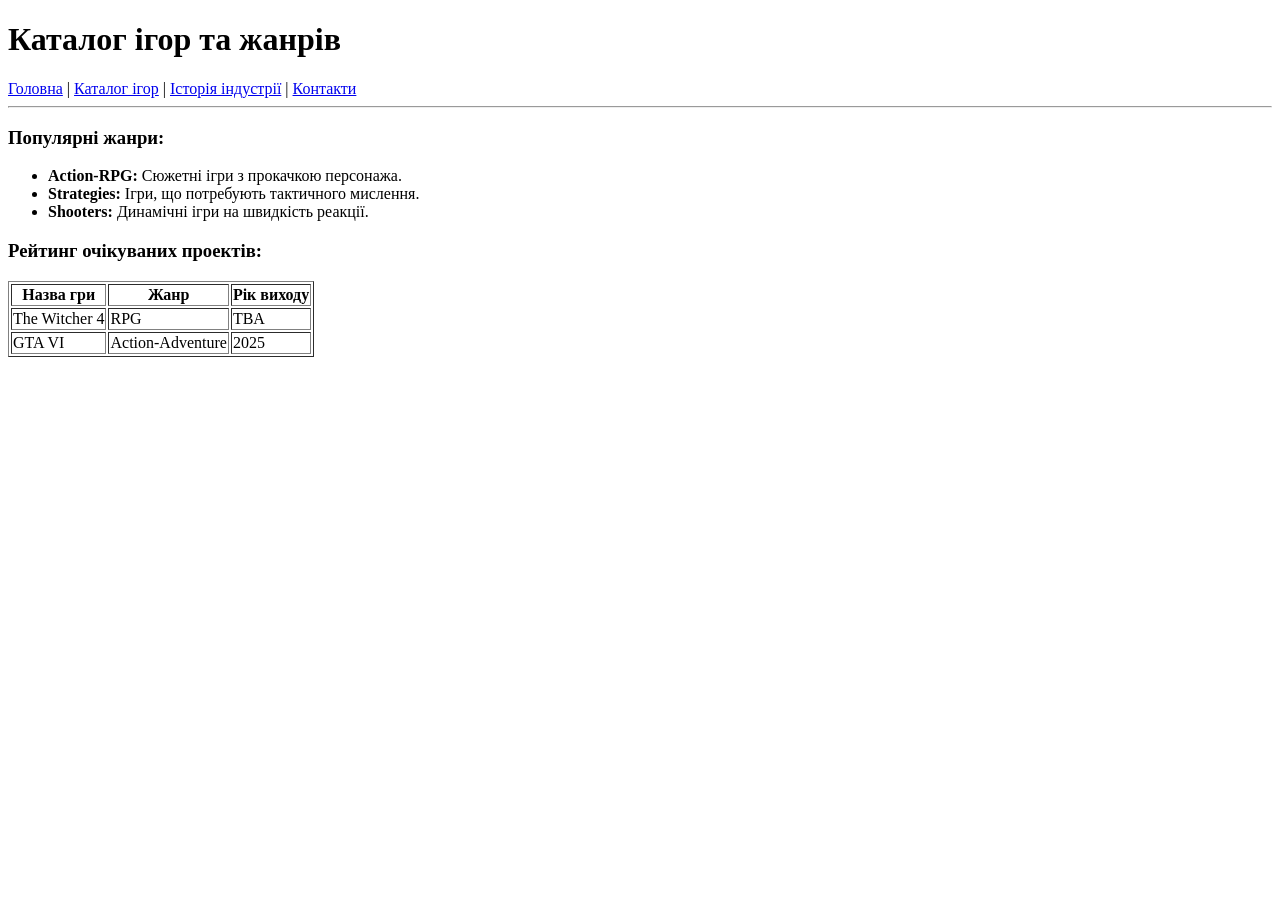
==== catalog.html @ 6b0a0c57 "Виконано Лабораторну роботу №1: Створення структури сайту" ====
<!DOCTYPE html>
<html lang="uk">
<head>
    <meta charset="UTF-8">
    <title>Каталог ігор</title>
</head>
<body>
    <header>
        <h1>Каталог ігор та жанрів</h1>
        <nav>
            <a href="index.html">Головна</a> | 
            <a href="catalog.html">Каталог ігор</a> | 
            <a href="history.html">Історія індустрії</a> | 
            <a href="contacts.html">Контакти</a>
        </nav>
    </header>
    <hr>
    <main>
        <h3>Популярні жанри:</h3>
        <ul>
            <li><b>Action-RPG:</b> Сюжетні ігри з прокачкою персонажа.</li>
            <li><b>Strategies:</b> Ігри, що потребують тактичного мислення.</li>
            <li><b>Shooters:</b> Динамічні ігри на швидкість реакції.</li>
        </ul>

        <h3>Рейтинг очікуваних проектів:</h3>
        <table border="1">
            <tr>
                <th>Назва гри</th>
                <th>Жанр</th>
                <th>Рік виходу</th>
            </tr>
            <tr>
                <td>The Witcher 4</td>
                <td>RPG</td>
                <td>TBA</td>
            </tr>
            <tr>
                <td>GTA VI</td>
                <td>Action-Adventure</td>
                <td>2025</td>
            </tr>
        </table>
    </main>
</body>
</html>
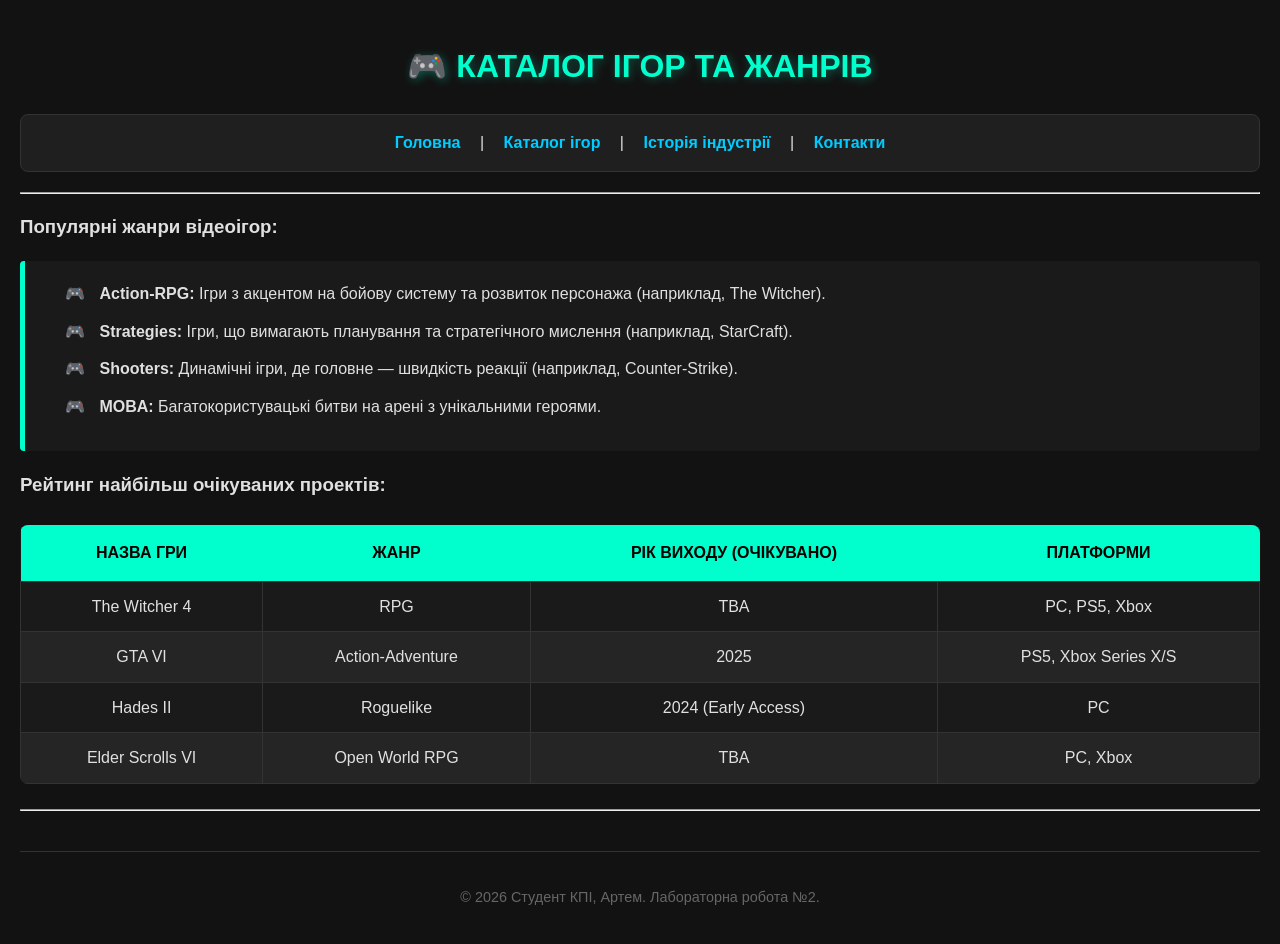
==== commit 4104066a: "Виконано Лабораторну роботу №2: Стилізація сайту за допомогою CSS" ====
--- a/catalog.html
+++ b/catalog.html
@@ -2,45 +2,80 @@
 <html lang="uk">
 <head>
     <meta charset="UTF-8">
-    <title>Каталог ігор</title>
+    <title>Каталог ігор | Лабораторна №2</title>
+    <link rel="stylesheet" href="style.css">
 </head>
 <body>
+
     <header>
-        <h1>Каталог ігор та жанрів</h1>
-        <nav>
+        <h1>🎮 Каталог ігор та жанрів</h1>
+        <nav class="top-menu">
             <a href="index.html">Головна</a> | 
             <a href="catalog.html">Каталог ігор</a> | 
             <a href="history.html">Історія індустрії</a> | 
             <a href="contacts.html">Контакти</a>
         </nav>
     </header>
+
     <hr>
+
     <main>
-        <h3>Популярні жанри:</h3>
-        <ul>
-            <li><b>Action-RPG:</b> Сюжетні ігри з прокачкою персонажа.</li>
-            <li><b>Strategies:</b> Ігри, що потребують тактичного мислення.</li>
-            <li><b>Shooters:</b> Динамічні ігри на швидкість реакції.</li>
-        </ul>
+        <section>
+            <h3>Популярні жанри відеоігор:</h3>
+            <ul class="genre-list">
+                <li><b>Action-RPG:</b> Ігри з акцентом на бойову систему та розвиток персонажа (наприклад, The Witcher).</li>
+                <li><b>Strategies:</b> Ігри, що вимагають планування та стратегічного мислення (наприклад, StarCraft).</li>
+                <li><b>Shooters:</b> Динамічні ігри, де головне — швидкість реакції (наприклад, Counter-Strike).</li>
+                <li><b>MOBA:</b> Багатокористувацькі битви на арені з унікальними героями.</li>
+            </ul>
+        </section>
 
-        <h3>Рейтинг очікуваних проектів:</h3>
-        <table border="1">
-            <tr>
-                <th>Назва гри</th>
-                <th>Жанр</th>
-                <th>Рік виходу</th>
-            </tr>
-            <tr>
-                <td>The Witcher 4</td>
-                <td>RPG</td>
-                <td>TBA</td>
-            </tr>
-            <tr>
-                <td>GTA VI</td>
-                <td>Action-Adventure</td>
-                <td>2025</td>
-            </tr>
-        </table>
+        <section>
+            <h3>Рейтинг найбільш очікуваних проектів:</h3>
+            <table class="games-table">
+                <thead>
+                    <tr>
+                        <th>Назва гри</th>
+                        <th>Жанр</th>
+                        <th>Рік виходу (очікувано)</th>
+                        <th>Платформи</th>
+                    </tr>
+                </thead>
+                <tbody>
+                    <tr>
+                        <td>The Witcher 4</td>
+                        <td>RPG</td>
+                        <td>TBA</td>
+                        <td>PC, PS5, Xbox</td>
+                    </tr>
+                    <tr>
+                        <td>GTA VI</td>
+                        <td>Action-Adventure</td>
+                        <td>2025</td>
+                        <td>PS5, Xbox Series X/S</td>
+                    </tr>
+                    <tr>
+                        <td>Hades II</td>
+                        <td>Roguelike</td>
+                        <td>2024 (Early Access)</td>
+                        <td>PC</td>
+                    </tr>
+                    <tr>
+                        <td>Elder Scrolls VI</td>
+                        <td>Open World RPG</td>
+                        <td>TBA</td>
+                        <td>PC, Xbox</td>
+                    </tr>
+                </tbody>
+            </table>
+        </section>
     </main>
+
+    <hr>
+
+    <footer>
+        <p>&copy; 2026 Студент КПІ, Артем. Лабораторна робота №2.</p>
+    </footer>
+
 </body>
 </html>
--- a/style.css
+++ b/style.css
@@ -0,0 +1,105 @@
+body {
+    background-color: #121212;
+    color: #e0e0e0;
+    font-family: 'Segoe UI', Roboto, sans-serif;
+    margin: 0;
+    padding: 20px;
+    line-height: 1.6;
+}
+
+header h1 {
+    color: #00ffcc;
+    text-align: center;
+    text-transform: uppercase;
+    text-shadow: 2px 2px 10px rgba(0, 255, 204, 0.3);
+}
+
+.top-menu {
+    background-color: #1f1f1f;
+    padding: 15px;
+    border-radius: 8px;
+    text-align: center;
+    border: 1px solid #333;
+    margin-bottom: 20px;
+}
+
+.top-menu a {
+    color: #00ccff;
+    text-decoration: none;
+    margin: 0 15px;
+    font-weight: bold;
+    transition: 0.3s;
+}
+
+.top-menu a:hover {
+    color: #ff00ff;
+    text-shadow: 0 0 5px #ff00ff;
+}
+
+.genre-list {
+    background: #1a1a1a;
+    padding: 20px 40px;
+    border-left: 5px solid #00ffcc;
+    border-radius: 4px;
+    list-style-type: none;
+}
+
+.genre-list li {
+    margin-bottom: 12px;
+}
+
+.genre-list li::before {
+    content: "🎮 ";
+    margin-right: 10px;
+}
+
+.games-table {
+    width: 100%;
+    border-collapse: collapse;
+    margin: 25px 0;
+    background-color: #1a1a1a;
+    overflow: hidden;
+    border-radius: 8px;
+}
+
+.games-table th {
+    background-color: #00ffcc;
+    color: #000;
+    padding: 15px;
+    text-transform: uppercase;
+    font-weight: bold;
+}
+
+.games-table td {
+    padding: 12px 15px;
+    border: 1px solid #333;
+    text-align: center;
+}
+
+.games-table tr:nth-child(even) {
+    background-color: #252525;
+}
+
+.games-table tr:hover {
+    background-color: #2c2c2c;
+    color: #00ffcc;
+    cursor: default;
+}
+
+img {
+    display: block;
+    margin: 20px auto;
+    border: 3px solid #333;
+    border-radius: 10px;
+    max-width: 100%;
+    box-shadow: 0 10px 20px rgba(0,0,0,0.5);
+}
+
+footer {
+    text-align: center;
+    margin-top: 40px;
+    font-size: 0.9em;
+    color: #666;
+    border-top: 1px solid #333;
+    padding-top: 20px;
+}
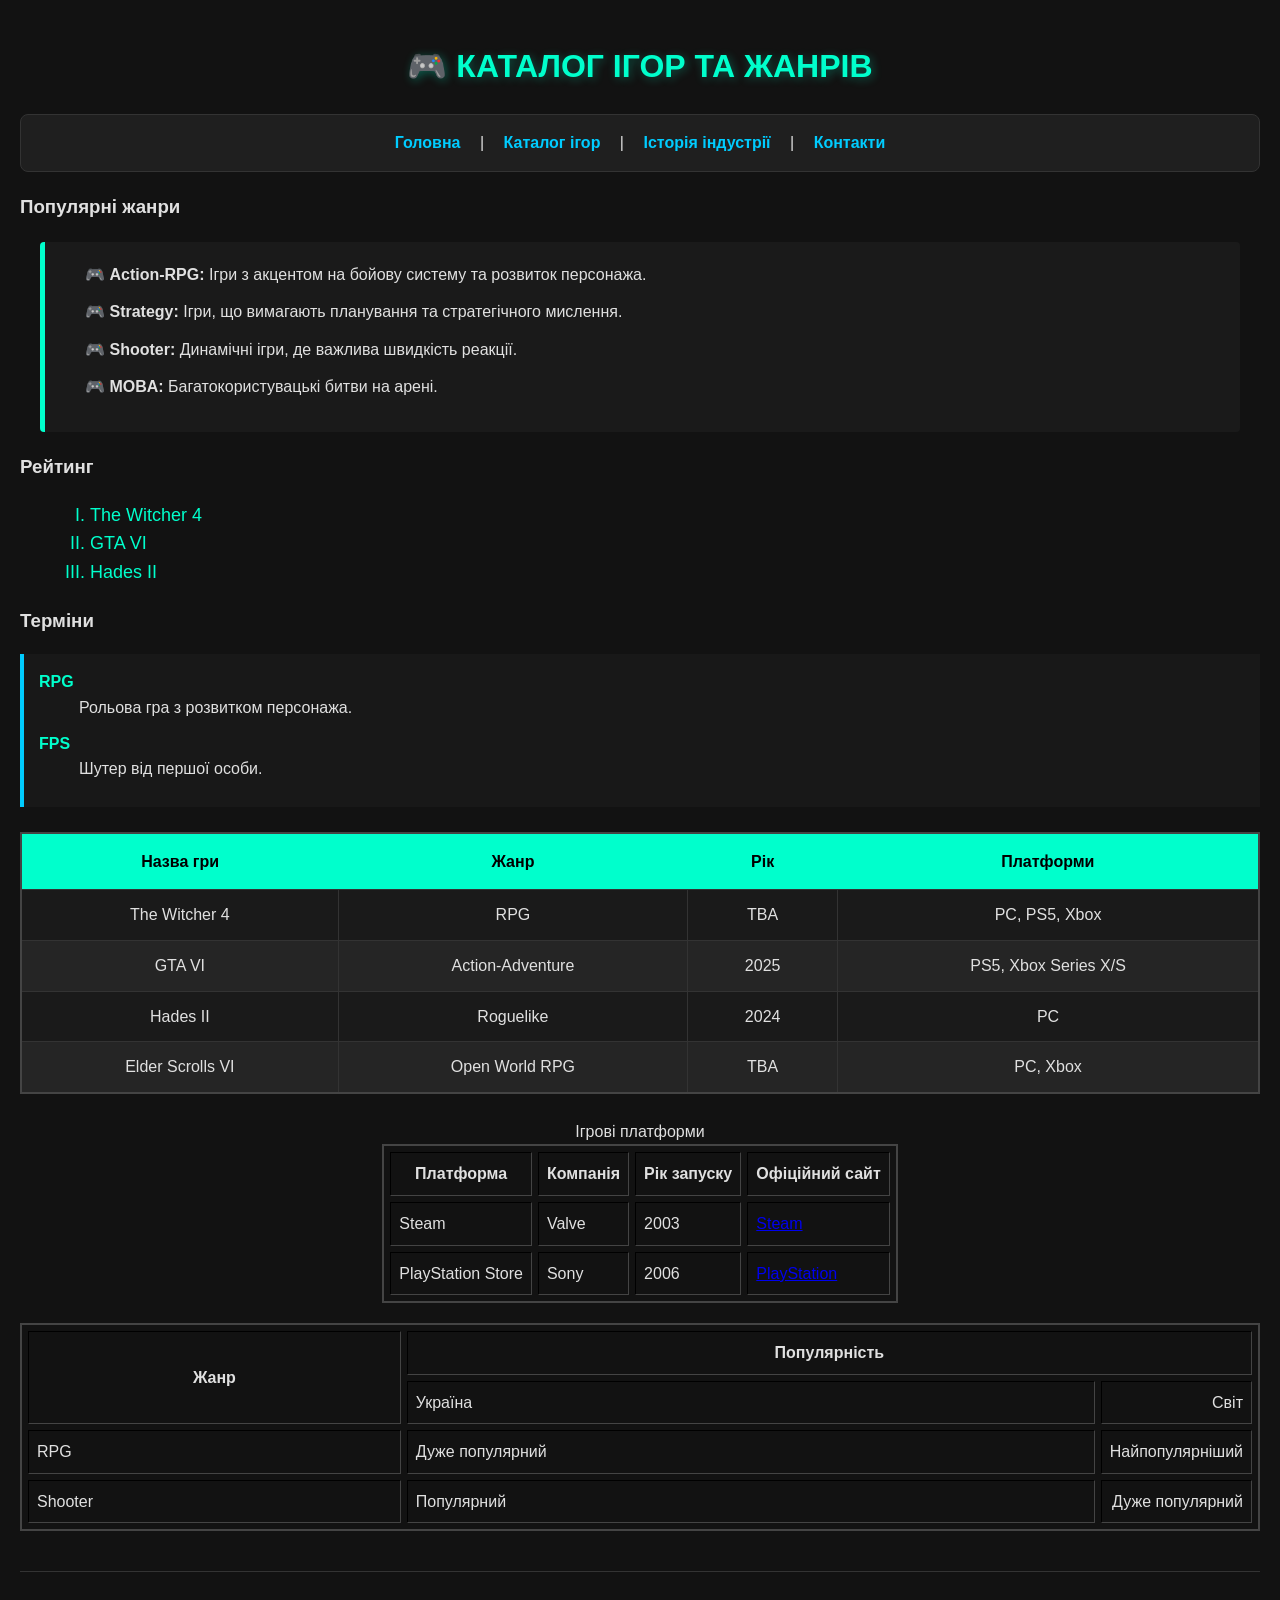
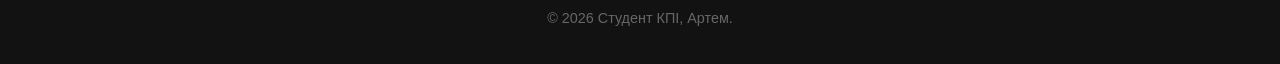
==== commit a85ddb64: "Lab3 Final Clear" ====
--- a/catalog.html
+++ b/catalog.html
@@ -6,38 +6,51 @@
     <link rel="stylesheet" href="style.css">
 </head>
 <body>
-
     <header>
         <h1>🎮 Каталог ігор та жанрів</h1>
         <nav class="top-menu">
-            <a href="index.html">Головна</a> | 
-            <a href="catalog.html">Каталог ігор</a> | 
-            <a href="history.html">Історія індустрії</a> | 
+            <a href="index.html">Головна</a> |
+            <a href="catalog.html">Каталог ігор</a> |
+            <a href="history.html">Історія індустрії</a> |
             <a href="contacts.html">Контакти</a>
         </nav>
     </header>
 
-    <hr>
-
     <main>
         <section>
-            <h3>Популярні жанри відеоігор:</h3>
+            <h3>Популярні жанри</h3>
             <ul class="genre-list">
-                <li><b>Action-RPG:</b> Ігри з акцентом на бойову систему та розвиток персонажа (наприклад, The Witcher).</li>
-                <li><b>Strategies:</b> Ігри, що вимагають планування та стратегічного мислення (наприклад, StarCraft).</li>
-                <li><b>Shooters:</b> Динамічні ігри, де головне — швидкість реакції (наприклад, Counter-Strike).</li>
-                <li><b>MOBA:</b> Багатокористувацькі битви на арені з унікальними героями.</li>
+                <li><b>Action-RPG:</b> Ігри з акцентом на бойову систему та розвиток персонажа.</li>
+                <li><b>Strategy:</b> Ігри, що вимагають планування та стратегічного мислення.</li>
+                <li><b>Shooter:</b> Динамічні ігри, де важлива швидкість реакції.</li>
+                <li><b>MOBA:</b> Багатокористувацькі битви на арені.</li>
             </ul>
         </section>
 
         <section>
-            <h3>Рейтинг найбільш очікуваних проектів:</h3>
+            <h3>Рейтинг</h3>
+            <ol type="I">
+                <li>The Witcher 4</li>
+                <li>GTA VI</li>
+                <li>Hades II</li>
+            </ol>
+
+            <h3>Терміни</h3>
+            <dl>
+                <dt>RPG</dt>
+                <dd>Рольова гра з розвитком персонажа.</dd>
+                <dt>FPS</dt>
+                <dd>Шутер від першої особи.</dd>
+            </dl>
+        </section>
+
+        <section>
             <table class="games-table">
                 <thead>
                     <tr>
                         <th>Назва гри</th>
                         <th>Жанр</th>
-                        <th>Рік виходу (очікувано)</th>
+                        <th>Рік</th>
                         <th>Платформи</th>
                     </tr>
                 </thead>
@@ -57,7 +70,7 @@
                     <tr>
                         <td>Hades II</td>
                         <td>Roguelike</td>
-                        <td>2024 (Early Access)</td>
+                        <td>2024</td>
                         <td>PC</td>
                     </tr>
                     <tr>
@@ -69,13 +82,62 @@
                 </tbody>
             </table>
         </section>
+
+        <section>
+            <table class="demo-table" border="1" cellpadding="8" cellspacing="6">
+                <caption>Ігрові платформи</caption>
+                <tr class="demo-head">
+                    <th>Платформа</th>
+                    <th>Компанія</th>
+                    <th>Рік запуску</th>
+                    <th>Офіційний сайт</th>
+                </tr>
+                
+                <tr>
+                    <td>Steam</td>
+                    <td>Valve</td>
+                    <td>2003</td>
+                    <td><a href="https://store.steampowered.com" target="_blank" rel="noopener">Steam</a></td>
+                </tr>
+                <tr>
+                    <td>PlayStation Store</td>
+                    <td>Sony</td>
+                    <td>2006</td>
+                    <td><a href="https://store.playstation.com" target="_blank" rel="noopener">PlayStation</a></td>
+                </tr>
+            </table>
+        </section>
+
+        <section>
+            <table class="complex-demo" border="1" cellpadding="8" cellspacing="6">
+                <colgroup>
+                    <col span="1" style="width:35%">
+                    <col span="2" style="width:65%">
+                </colgroup>
+                <tr>
+                    <th rowspan="2" align="center">Жанр</th>
+                    <th colspan="2" align="center">Популярність</th>
+                </tr>
+                <tr>
+                    <td align="left">Україна</td>
+                    <td align="right">Світ</td>
+                </tr>
+                <tr>
+                    <td>RPG</td>
+                    <td align="left">Дуже популярний</td>
+                    <td align="right">Найпопулярніший</td>
+                </tr>
+                <tr>
+                    <td>Shooter</td>
+                    <td align="left">Популярний</td>
+                    <td align="right">Дуже популярний</td>
+                </tr>
+            </table>
+        </section>
     </main>
 
-    <hr>
-
     <footer>
-        <p>&copy; 2026 Студент КПІ, Артем. Лабораторна робота №2.</p>
+        <p>&copy; 2026 Студент КПІ, Артем.</p>
     </footer>
-
 </body>
 </html>
--- a/style.css
+++ b/style.css
@@ -7,12 +7,16 @@
     line-height: 1.6;
 }
 
+/* Заголовки */
+
 header h1 {
     color: #00ffcc;
     text-align: center;
     text-transform: uppercase;
     text-shadow: 2px 2px 10px rgba(0, 255, 204, 0.3);
 }
+
+/* Меню */
 
 .top-menu {
     background-color: #1f1f1f;
@@ -28,13 +32,42 @@
     text-decoration: none;
     margin: 0 15px;
     font-weight: bold;
-    transition: 0.3s;
 }
 
 .top-menu a:hover {
     color: #ff00ff;
-    text-shadow: 0 0 5px #ff00ff;
 }
+
+/* Списки */
+
+ul {
+    margin: 20px;
+    padding: 10px;
+    background-color: #1e1e1e;
+}
+
+ol {
+    color: #00ffcc;
+    font-size: 18px;
+    margin-left: 30px;
+}
+
+dl {
+    background-color: #181818;
+    padding: 15px;
+    border-left: 4px solid #00ccff;
+}
+
+dt {
+    font-weight: bold;
+    color: #00ffcc;
+}
+
+dd {
+    margin-bottom: 10px;
+}
+
+/* Жанри */
 
 .genre-list {
     background: #1a1a1a;
@@ -50,7 +83,14 @@
 
 .genre-list li::before {
     content: "🎮 ";
-    margin-right: 10px;
+}
+
+/* Таблиці */
+
+table {
+    margin: 20px auto;
+    font-size: 16px;
+    border: 2px solid #444;
 }
 
 .games-table {
@@ -58,7 +98,6 @@
     border-collapse: collapse;
     margin: 25px 0;
     background-color: #1a1a1a;
-    overflow: hidden;
     border-radius: 8px;
 }
 
@@ -66,8 +105,6 @@
     background-color: #00ffcc;
     color: #000;
     padding: 15px;
-    text-transform: uppercase;
-    font-weight: bold;
 }
 
 .games-table td {
@@ -82,9 +119,9 @@
 
 .games-table tr:hover {
     background-color: #2c2c2c;
-    color: #00ffcc;
-    cursor: default;
 }
+
+/* Картинки */
 
 img {
     display: block;
@@ -92,8 +129,9 @@
     border: 3px solid #333;
     border-radius: 10px;
     max-width: 100%;
-    box-shadow: 0 10px 20px rgba(0,0,0,0.5);
 }
+
+/* Футер */
 
 footer {
     text-align: center;
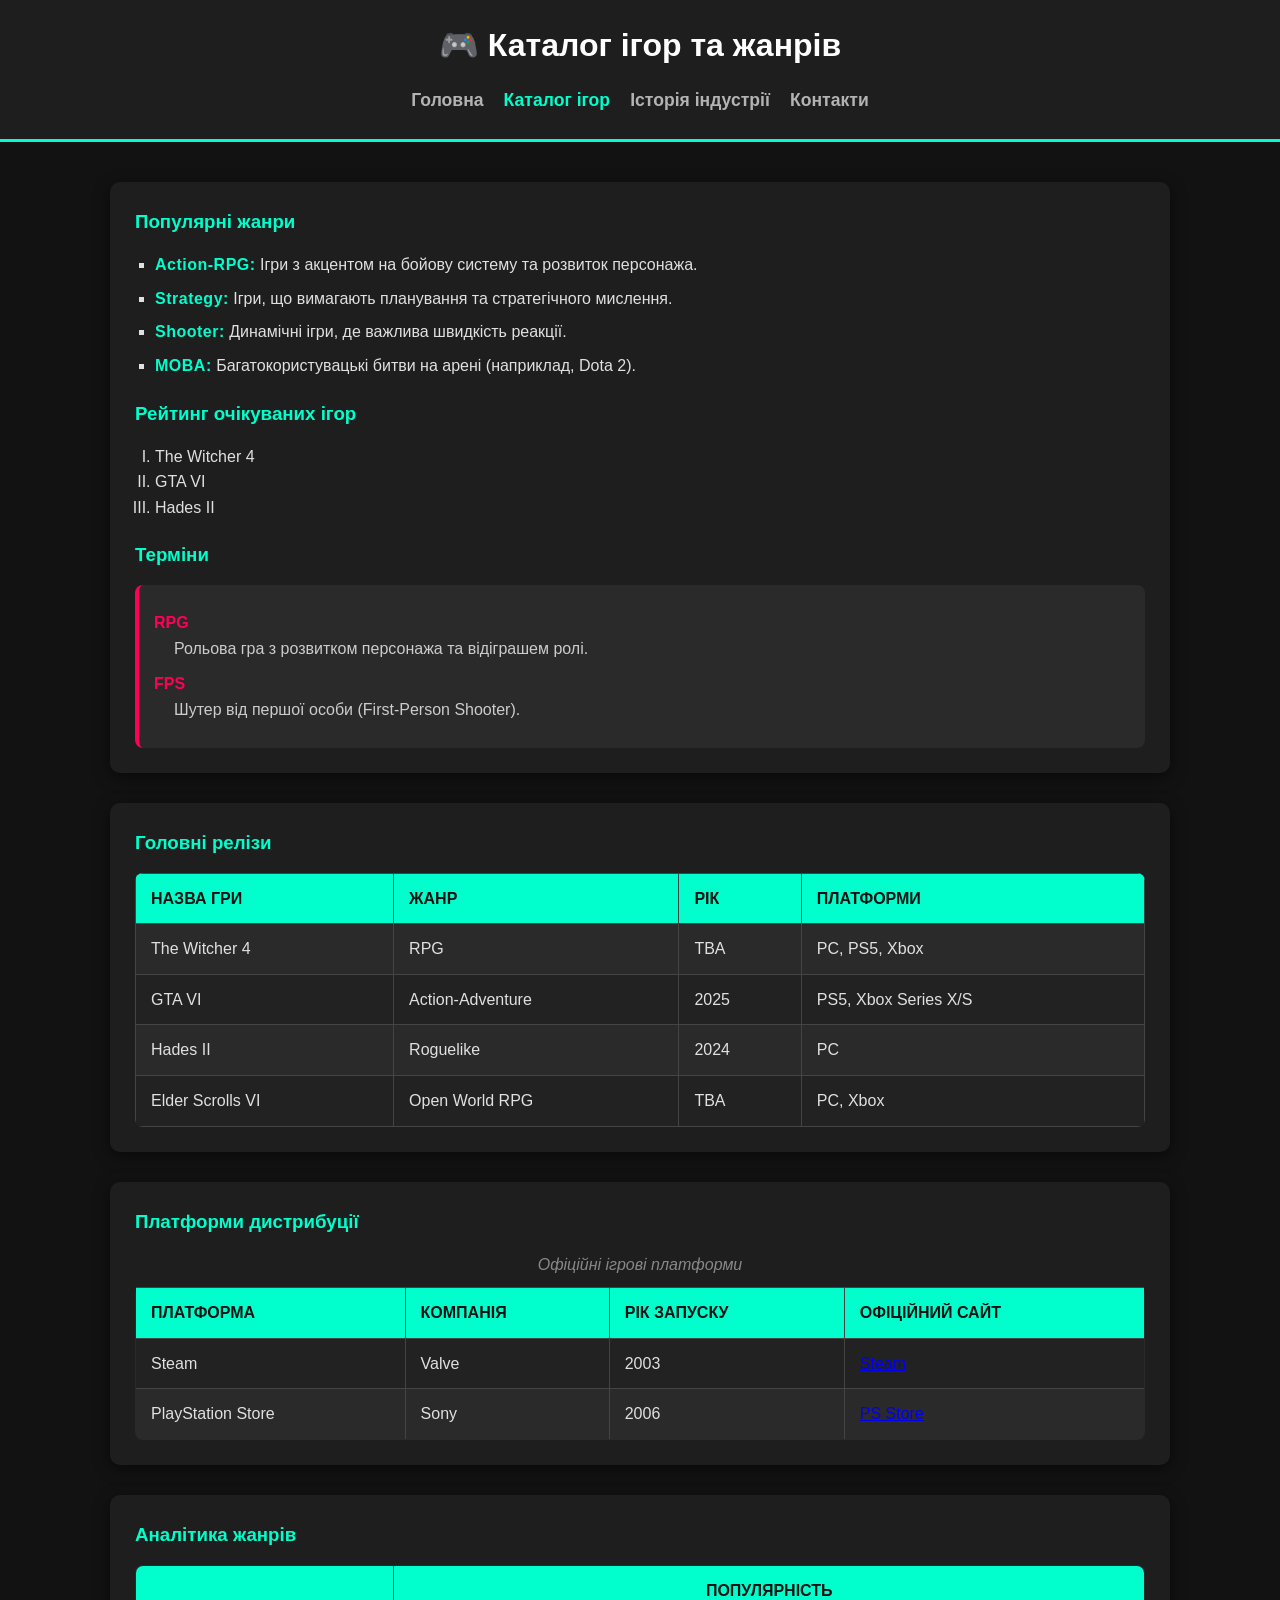
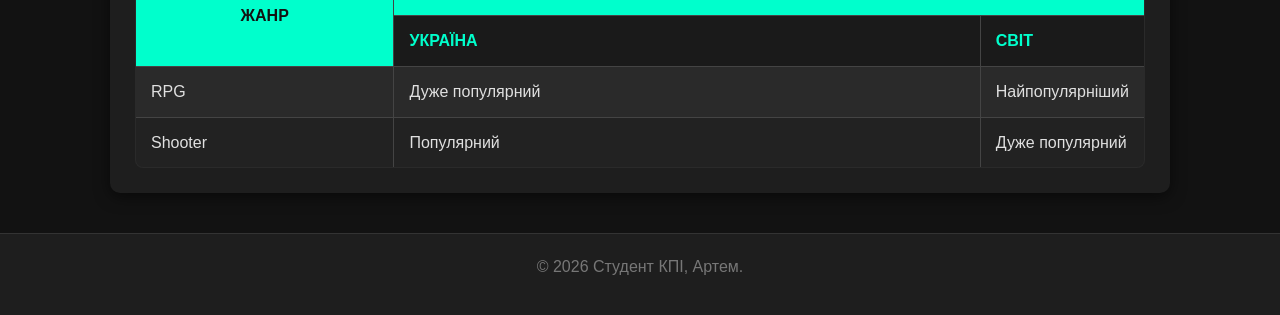
==== commit 2881a909: "Виконано Лабораторну роботу №4: додано селектори" ====
--- a/catalog.html
+++ b/catalog.html
@@ -2,16 +2,18 @@
 <html lang="uk">
 <head>
     <meta charset="UTF-8">
+    <meta name="viewport" content="width=device-width, initial-scale=1.0">
     <title>Каталог ігор | Лабораторна №2</title>
     <link rel="stylesheet" href="style.css">
 </head>
 <body>
+
     <header>
         <h1>🎮 Каталог ігор та жанрів</h1>
         <nav class="top-menu">
-            <a href="index.html">Головна</a> |
-            <a href="catalog.html">Каталог ігор</a> |
-            <a href="history.html">Історія індустрії</a> |
+            <a href="index.html">Головна</a>
+            <a href="catalog.html" style="color: #00ffcc;">Каталог ігор</a>
+            <a href="history.html">Історія індустрії</a>
             <a href="contacts.html">Контакти</a>
         </nav>
     </header>
@@ -23,12 +25,10 @@
                 <li><b>Action-RPG:</b> Ігри з акцентом на бойову систему та розвиток персонажа.</li>
                 <li><b>Strategy:</b> Ігри, що вимагають планування та стратегічного мислення.</li>
                 <li><b>Shooter:</b> Динамічні ігри, де важлива швидкість реакції.</li>
-                <li><b>MOBA:</b> Багатокористувацькі битви на арені.</li>
+                <li><b>MOBA:</b> Багатокористувацькі битви на арені (наприклад, Dota 2).</li>
             </ul>
-        </section>
 
-        <section>
-            <h3>Рейтинг</h3>
+            <h3>Рейтинг очікуваних ігор</h3>
             <ol type="I">
                 <li>The Witcher 4</li>
                 <li>GTA VI</li>
@@ -38,13 +38,14 @@
             <h3>Терміни</h3>
             <dl>
                 <dt>RPG</dt>
-                <dd>Рольова гра з розвитком персонажа.</dd>
+                <dd>Рольова гра з розвитком персонажа та відіграшем ролі.</dd>
                 <dt>FPS</dt>
-                <dd>Шутер від першої особи.</dd>
+                <dd>Шутер від першої особи (First-Person Shooter).</dd>
             </dl>
         </section>
 
         <section>
+            <h3>Головні релізи</h3>
             <table class="games-table">
                 <thead>
                     <tr>
@@ -84,15 +85,15 @@
         </section>
 
         <section>
-            <table class="demo-table" border="1" cellpadding="8" cellspacing="6">
-                <caption>Ігрові платформи</caption>
+            <h3>Платформи дистрибуції</h3>
+            <table class="demo-table" border="1" cellpadding="8" cellspacing="0">
+                <caption>Офіційні ігрові платформи</caption>
                 <tr class="demo-head">
                     <th>Платформа</th>
                     <th>Компанія</th>
                     <th>Рік запуску</th>
                     <th>Офіційний сайт</th>
                 </tr>
-                
                 <tr>
                     <td>Steam</td>
                     <td>Valve</td>
@@ -103,41 +104,42 @@
                     <td>PlayStation Store</td>
                     <td>Sony</td>
                     <td>2006</td>
-                    <td><a href="https://store.playstation.com" target="_blank" rel="noopener">PlayStation</a></td>
+                    <td><a href="https://store.playstation.com" target="_blank" rel="noopener">PS Store</a></td>
                 </tr>
             </table>
         </section>
 
         <section>
-            <table class="complex-demo" border="1" cellpadding="8" cellspacing="6">
+            <h3>Аналітика жанрів</h3>
+            <table class="complex-demo" border="1" cellpadding="8" cellspacing="0">
                 <colgroup>
-                    <col span="1" style="width:35%">
-                    <col span="2" style="width:65%">
+                    <col span="1" style="width:30%">
+                    <col span="2" style="width:70%">
                 </colgroup>
                 <tr>
-                    <th rowspan="2" align="center">Жанр</th>
-                    <th colspan="2" align="center">Популярність</th>
+                    <th rowspan="2" style="text-align: center; vertical-align: middle;">Жанр</th>
+                    <th colspan="2" style="text-align: center;">Популярність</th>
                 </tr>
                 <tr>
-                    <td align="left">Україна</td>
-                    <td align="right">Світ</td>
+                    <th style="background-color: #1a1a1a; color: #00ffcc;">Україна</th>
+                    <th style="background-color: #1a1a1a; color: #00ffcc;">Світ</th>
                 </tr>
                 <tr>
                     <td>RPG</td>
-                    <td align="left">Дуже популярний</td>
-                    <td align="right">Найпопулярніший</td>
+                    <td>Дуже популярний</td>
+                    <td>Найпопулярніший</td>
                 </tr>
                 <tr>
                     <td>Shooter</td>
-                    <td align="left">Популярний</td>
-                    <td align="right">Дуже популярний</td>
+                    <td>Популярний</td>
+                    <td>Дуже популярний</td>
                 </tr>
             </table>
         </section>
     </main>
 
     <footer>
-        <p>&copy; 2026 Студент КПІ, Артем.</p>
+        <p>© 2026 Студент КПІ, Артем.</p>
     </footer>
 </body>
 </html>
--- a/style.css
+++ b/style.css
@@ -1,143 +1,215 @@
+/* Базові налаштування (обнулення) */
+* {
+    margin: 0;
+    padding: 0;
+    box-sizing: border-box;
+}
+
 body {
+    font-family: 'Segoe UI', Tahoma, Geneva, Verdana, sans-serif;
     background-color: #121212;
     color: #e0e0e0;
-    font-family: 'Segoe UI', Roboto, sans-serif;
-    margin: 0;
-    padding: 20px;
     line-height: 1.6;
 }
 
-/* Заголовки */
+.container {
+    width: 90%;
+    max-width: 1100px;
+    margin: 0 auto;
+}
+
+/* Шапка та навігація */
+header {
+    background-color: #1e1e1e;
+    padding: 20px 0;
+    border-bottom: 3px solid #00ffcc;
+    text-align: center;
+}
 
 header h1 {
+    color: #fff;
+    margin-bottom: 15px;
+    font-size: 2rem;
+}
+
+.top-menu {
+    display: flex;
+    justify-content: center;
+    gap: 20px;
+}
+
+.top-menu a {
+    color: #b3b3b3;
+    text-decoration: none;
+    font-weight: bold;
+    font-size: 1.1rem;
+    transition: color 0.3s, text-shadow 0.3s;
+}
+
+.top-menu a:hover {
     color: #00ffcc;
-    text-align: center;
-    text-transform: uppercase;
-    text-shadow: 2px 2px 10px rgba(0, 255, 204, 0.3);
-}
-
-/* Меню */
-
-.top-menu {
-    background-color: #1f1f1f;
+    text-shadow: 0 0 8px rgba(0, 255, 204, 0.6);
+}
+
+/* Основний контент */
+main {
+    max-width: 1100px;
+    margin: 40px auto;
+    padding: 0 20px;
+}
+
+section {
+    background-color: #1e1e1e;
+    padding: 25px;
+    border-radius: 10px;
+    margin-bottom: 30px;
+    box-shadow: 0 4px 15px rgba(0, 0, 0, 0.5);
+}
+
+h2, h3 {
+    color: #00ffcc;
+    margin-bottom: 15px;
+}
+
+p {
+    margin-bottom: 15px;
+}
+
+/* Списки */
+.genre-list, .short-list {
+    list-style-type: square;
+    margin-left: 20px;
+    margin-bottom: 20px;
+}
+
+.genre-list li, .short-list li {
+    margin-bottom: 8px;
+}
+
+ol {
+    margin-left: 20px;
+    margin-bottom: 20px;
+}
+
+dl {
+    background: #2a2a2a;
     padding: 15px;
     border-radius: 8px;
-    text-align: center;
-    border: 1px solid #333;
-    margin-bottom: 20px;
-}
-
-.top-menu a {
-    color: #00ccff;
-    text-decoration: none;
-    margin: 0 15px;
-    font-weight: bold;
-}
-
-.top-menu a:hover {
-    color: #ff00ff;
-}
-
-/* Списки */
-
-ul {
-    margin: 20px;
-    padding: 10px;
-    background-color: #1e1e1e;
-}
-
-ol {
-    color: #00ffcc;
-    font-size: 18px;
-    margin-left: 30px;
-}
-
-dl {
-    background-color: #181818;
-    padding: 15px;
-    border-left: 4px solid #00ccff;
+    border-left: 4px solid #ff0055;
 }
 
 dt {
     font-weight: bold;
-    color: #00ffcc;
+    color: #ff0055;
+    margin-top: 10px;
 }
 
 dd {
+    margin-left: 20px;
     margin-bottom: 10px;
-}
-
-/* Жанри */
-
-.genre-list {
-    background: #1a1a1a;
-    padding: 20px 40px;
-    border-left: 5px solid #00ffcc;
-    border-radius: 4px;
-    list-style-type: none;
-}
-
-.genre-list li {
-    margin-bottom: 12px;
-}
-
-.genre-list li::before {
-    content: "🎮 ";
+    color: #ccc;
 }
 
 /* Таблиці */
-
 table {
-    margin: 20px auto;
-    font-size: 16px;
-    border: 2px solid #444;
-}
-
-.games-table {
     width: 100%;
     border-collapse: collapse;
-    margin: 25px 0;
-    background-color: #1a1a1a;
-    border-radius: 8px;
-}
-
-.games-table th {
+    margin-top: 15px;
+    background-color: #2a2a2a;
+    border-radius: 8px;
+    overflow: hidden;
+}
+
+caption {
+    color: #888;
+    font-style: italic;
+    margin-bottom: 10px;
+}
+
+th, td {
+    padding: 12px 15px;
+    text-align: left;
+    border: 1px solid #444; 
+}
+
+th {
     background-color: #00ffcc;
-    color: #000;
-    padding: 15px;
-}
-
-.games-table td {
-    padding: 12px 15px;
-    border: 1px solid #333;
-    text-align: center;
-}
-
-.games-table tr:nth-child(even) {
-    background-color: #252525;
-}
-
-.games-table tr:hover {
-    background-color: #2c2c2c;
-}
-
-/* Картинки */
-
-img {
-    display: block;
-    margin: 20px auto;
-    border: 3px solid #333;
-    border-radius: 10px;
-    max-width: 100%;
-}
-
-/* Футер */
-
+    color: #121212;
+    font-weight: bold;
+    text-transform: uppercase;
+}
+
+tr:nth-child(even) {
+    background-color: #222;
+}
+
+/* Галерея зображень (Статична) */
+.image-gallery {
+    display: flex;
+    align-items: center;
+    justify-content: center;
+    margin: 30px 0;
+}
+
+.image-gallery img {
+    border-radius: 8px;
+    border: 2px solid #333;
+}
+
+/* Контакти */
+.contact-wrapper {
+    display: flex;
+    justify-content: space-between;
+    align-items: flex-start;
+    flex-wrap: wrap;
+    gap: 20px;
+}
+
+.contact-info {
+    flex: 1;
+    min-width: 300px;
+}
+
+iframe {
+    border-radius: 8px;
+    box-shadow: 0 4px 10px rgba(0, 255, 204, 0.2);
+}
+
+/* Підвал */
 footer {
     text-align: center;
+    padding: 20px;
+    background-color: #1e1e1e;
+    color: #777;
     margin-top: 40px;
-    font-size: 0.9em;
-    color: #666;
     border-top: 1px solid #333;
-    padding-top: 20px;
+}
+
+
+
+/* 1. Контекстний селектор (пробіл) 
+   Змінює колір тексту в тегах <b>, якщо вони знаходяться всередині <li> */
+li b {
+    color: #00ffcc;
+    letter-spacing: 0.5px;
+}
+
+/* 2. Дочірній селектор (>) 
+   Додає анімацію підкреслення тільки прямим посиланням у головному меню */
+.top-menu > a {
+    padding-bottom: 3px;
+    border-bottom: 2px solid transparent;
+}
+
+.top-menu > a:hover {
+    border-bottom: 2px solid #00ffcc;
+}
+
+/* 3. Сусідній селектор (+) 
+   Стилізує перший абзац <p>, який йде ОДРАЗУ після заголовка <h2> або <h3> */
+h2 + p, h3 + p {
+    border-left: 3px solid #ff0055;
+    padding-left: 12px;
+    font-style: italic;
+    color: #d1d1d1;
 }
